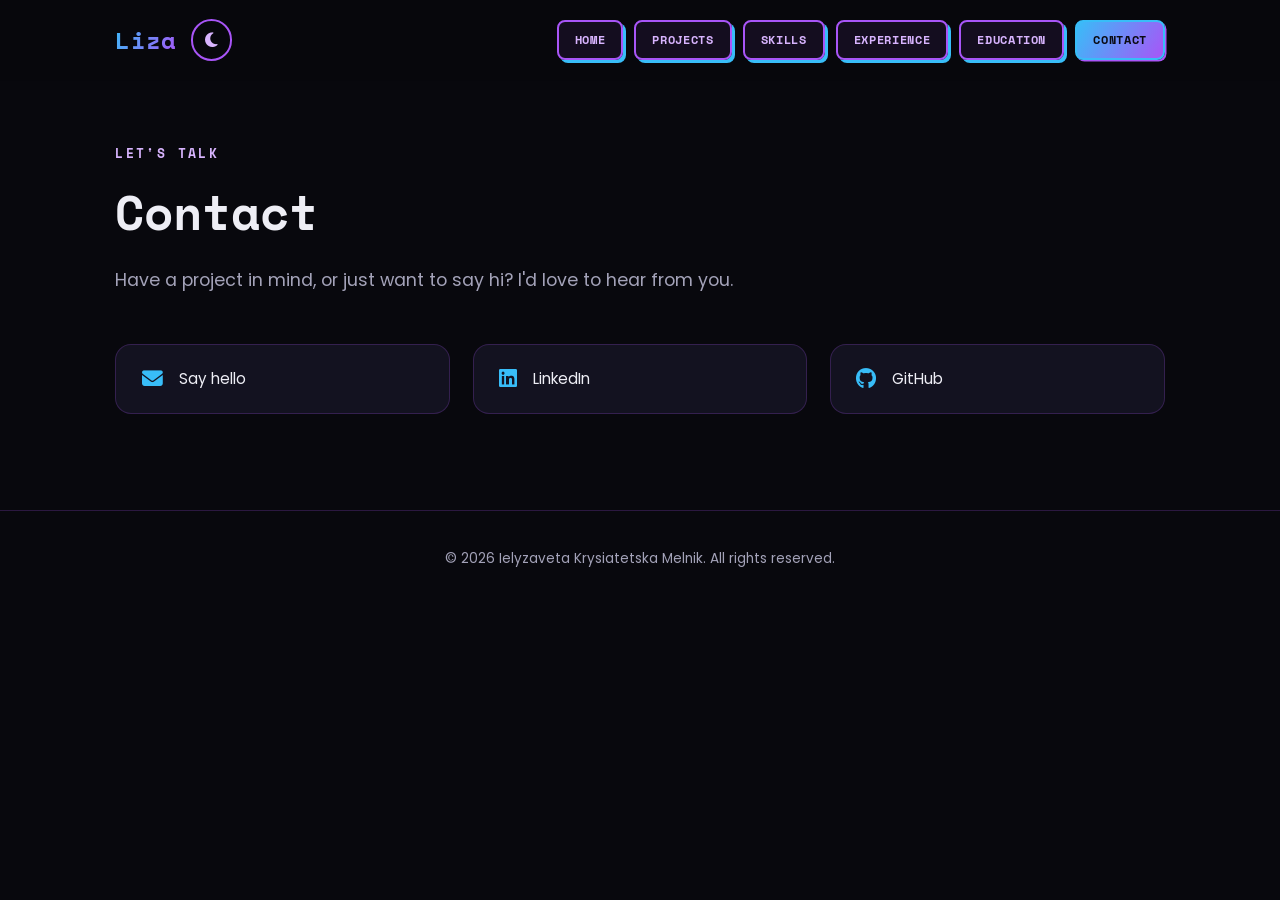
==== contact.html @ bd8b9e25 "Portfolio v1.0 done" ====
<!DOCTYPE html>
<html lang="en">
<head>
    <meta charset="UTF-8">
    <meta name="viewport" content="width=device-width, initial-scale=1.0">
    <script>
        (function(){
            try{
                if (localStorage.getItem("theme") === "light"){
                    document.documentElement.setAttribute("data-theme", "light");
                }
            } catch (e) {}
        })();
    </script>
    <title>Contact | Liza</title>
    <meta name="description" content="Get in touch with Ielyzaveta Krysiatetska Melnik.">
    <link rel="stylesheet" href="https://cdnjs.cloudflare.com/ajax/libs/font-awesome/6.5.2/css/all.min.css">
    <link rel="stylesheet" href="css/styles.css">
</head>
<body>
    <header id="siteHeader">
        <div class="header-left">
            <a href="index.html" class="logo">Liza</a>
            <button id="themeToggle" class="theme-toggle" type="button" aria-label="Toggle light/dark mode">
                <i class="fa-solid fa-moon"></i>
            </button>
        </div>

        <nav id="navMenu">
            <a href="index.html" class="nav-link">Home</a>
            <a href="projects.html" class="nav-link">Projects</a>
            <a href="skills.html" class="nav-link">Skills</a>
            <a href="experience.html" class="nav-link">Experience</a>
            <a href="education.html" class="nav-link">Education</a>
            <a href="contact.html" class="nav-link active">Contact</a>
        </nav>

        <button id="menuToggle" class="menu-toggle" type="button" aria-label="Toggle menu" aria-expanded="false" aria-controls="navMenu">
            <i class="fa-solid fa-bars"></i>
        </button>
    </header>

    <main>
        <section class="section">
            <div class="container">
                <p class="eyebrow reveal">Let's talk</p>
                <h2 class="section-title reveal">Contact</h2>
                <p class="section-subtitle reveal">Have a project in mind, or just want to say hi? I'd love to hear from you.</p>
                <div class="contact-grid">
                    <a class="contact-card reveal" href="mailto:elizaveta.kris@gmail.com">
                        <i class="fa-solid fa-envelope"></i>
                        <span>Say hello</span>
                    </a>
                    <a class="contact-card reveal" href="https://www.linkedin.com/in/liza-kris" target="_blank" rel="noopener noreferrer">
                        <i class="fa-brands fa-linkedin"></i>
                        <span>LinkedIn</span>
                    </a>
                    <a class="contact-card reveal" href="https://github.com/Pickles03" target="_blank" rel="noopener noreferrer">
                        <i class="fa-brands fa-github"></i>
                        <span>GitHub</span>
                    </a>
                </div>
            </div>
        </section>
    </main>

    <footer>
        <p>&copy; 2026 Ielyzaveta Krysiatetska Melnik. All rights reserved.</p>
    </footer>

    <script src="js/index.js" defer></script>
</body>
</html>
---- css/styles.css ----
@import url('https://fonts.googleapis.com/css2?family=Space+Mono:wght@400;700&family=Poppins:wght@300;400;500;600;700&display=swap');

:root{
    --bg: #08080d;
    --surface: #131220;
    --border: rgba(var(--purple-rgb), 0.22);
    --text: #eeeef5;
    --text-dim: #a3a2b8;
    --purple: #a855f7;
    --blue: #38bdf8;
    --purple-rgb: 168, 85, 247;
    --blue-rgb: 56, 189, 248;
    --accent: var(--purple);
    --accent-light: #d8b4fe;
    --max-width: 1200px;
}

:root[data-theme="light"]{
    --bg: #fdf6ec;
    --surface: #fffaf3;
    --border: rgba(0, 0, 0, 0.14);
    --text: #2b2530;
    --text-dim: #6b6275;
    --purple: #e0559c;
    --blue: #2b9cd8;
    --purple-rgb: 224, 85, 156;
    --blue-rgb: 43, 156, 216;
    --accent-light: #a3306c;
}

*{
    margin: 0;
    padding: 0;
    box-sizing: border-box;
    text-decoration: none;
    border: none;
    outline: none;
    font-family: 'Poppins', sans-serif;
}

h1, h2, h3, h4, h5, h6,
.logo, nav a, .btn, .eyebrow, .card-tag, .lang-name{
    font-family: 'Space Mono', monospace;
}

html{
    scroll-behavior: smooth;
}

body{
    background-color: var(--bg);
    color: var(--text);
    overflow-x: hidden;
    animation: pageFadeIn 0.6s ease;
}

@keyframes pageFadeIn{
    from{ opacity: 0; }
    to{ opacity: 1; }
}

img{
    max-width: 100%;
    display: block;
}

.container{
    max-width: var(--max-width);
    margin: 0 auto;
}

.grad-text{
    background: linear-gradient(120deg, var(--blue), var(--purple));
    -webkit-background-clip: text;
    background-clip: text;
    color: transparent;
}

/* ===== Header / Nav ===== */

header{
    position: fixed;
    top: 0;
    left: 0;
    width: 100%;
    padding: 1.2rem 9%;
    background-color: rgba(8, 8, 13, 0.55);
    backdrop-filter: blur(12px);
    -webkit-backdrop-filter: blur(12px);
    border-bottom: 1px solid transparent;
    display: flex;
    justify-content: space-between;
    align-items: center;
    z-index: 100;
    transition: 0.3s ease;
}

header.scrolled{
    background-color: rgba(8, 8, 13, 0.9);
    border-bottom: 1px solid var(--border);
}

.logo{
    font-size: 1.5rem;
    font-weight: 700;
    letter-spacing: 0.02rem;
    cursor: pointer;
    transition: 0.3s ease;
    background: linear-gradient(120deg, var(--blue), var(--purple));
    -webkit-background-clip: text;
    background-clip: text;
    color: transparent;
}

.logo:hover{
    transform: scale(1.05);
}

.header-left{
    display: flex;
    align-items: center;
    gap: 0.9rem;
}

.theme-toggle{
    display: inline-flex;
    align-items: center;
    justify-content: center;
    flex-shrink: 0;
    width: 2.6rem;
    height: 2.6rem;
    border-radius: 50%;
    border: 2px solid var(--purple);
    background-color: transparent;
    color: var(--accent-light);
    font-size: 1.05rem;
    cursor: pointer;
    transition: 0.2s ease;
}

.theme-toggle:hover{
    background-color: rgba(var(--purple-rgb), 0.15);
    transform: scale(1.08);
}

nav{
    display: flex;
    align-items: center;
    flex-wrap: wrap;
    gap: 0.7rem;
}

nav a{
    display: inline-block;
    font-size: 0.78rem;
    font-weight: 700;
    text-transform: uppercase;
    letter-spacing: 0.04rem;
    color: var(--accent-light);
    background-color: rgba(var(--purple-rgb), 0.08);
    border: 2px solid var(--purple);
    border-radius: 8px;
    padding: 0.55rem 1rem;
    box-shadow: 3px 3px 0 0 var(--blue);
    transition: transform 0.12s ease, box-shadow 0.12s ease, background-color 0.2s ease, color 0.2s ease;
}

nav a:hover{
    transform: translate(1.5px, 1.5px);
    box-shadow: 1.5px 1.5px 0 0 var(--blue);
    background-color: rgba(var(--purple-rgb), 0.18);
}

nav a:active{
    transform: translate(3px, 3px);
    box-shadow: 0 0 0 0 var(--blue);
}

nav a.active{
    background: linear-gradient(120deg, var(--blue), var(--purple));
    color: #0a0a12;
    border-color: var(--blue);
    box-shadow: 1.5px 1.5px 0 0 var(--purple);
}

.menu-toggle{
    display: none;
    background: transparent;
    color: var(--text);
    font-size: 1.6rem;
    cursor: pointer;
    z-index: 110;
}

/* ===== Buttons & Chips ===== */

.btn{
    display: inline-block;
    padding: 0.9rem 2.2rem;
    border-radius: 10px;
    font-size: 0.95rem;
    font-weight: 700;
    letter-spacing: 0.03rem;
    cursor: pointer;
    border: 2px solid var(--purple);
    box-shadow: 5px 5px 0 0 var(--blue);
    transition: transform 0.12s ease, box-shadow 0.12s ease, background-color 0.2s ease, color 0.2s ease;
}

.btn:hover{
    transform: translate(2.5px, 2.5px);
    box-shadow: 2.5px 2.5px 0 0 var(--blue);
}

.btn:active{
    transform: translate(5px, 5px);
    box-shadow: 0 0 0 0 var(--blue);
}

.btn-solid{
    background: linear-gradient(120deg, var(--purple), var(--blue));
    color: #0a0a12;
}

.btn-outline{
    color: var(--accent-light);
    background-color: rgba(var(--purple-rgb), 0.08);
}

.btn-outline:hover{
    background-color: rgba(var(--purple-rgb), 0.2);
}

.chip-row{
    display: flex;
    flex-wrap: wrap;
    gap: 0.6rem;
}

.chip{
    font-size: 0.8rem;
    font-weight: 500;
    color: var(--accent-light);
    background-color: rgba(var(--purple-rgb), 0.12);
    border: 1px solid var(--border);
    border-radius: 2rem;
    padding: 0.35rem 0.9rem;
}

/* ===== Sections (shared) ===== */

.section{
    padding: 6rem 9%;
}

main > .section:first-child{
    padding-top: 9rem;
}

.eyebrow{
    color: var(--accent-light);
    font-weight: 700;
    letter-spacing: 0.15rem;
    text-transform: uppercase;
    font-size: 0.8rem;
    margin-bottom: 0.8rem;
}

.section-title{
    font-size: clamp(2rem, 1.5rem + 2vw, 3rem);
    font-weight: 700;
    margin-bottom: 1.2rem;
}

.section-subtitle{
    color: var(--text-dim);
    font-size: 1.1rem;
    max-width: 40rem;
    margin-bottom: 3rem;
    line-height: 1.7;
}

.card{
    background-color: var(--surface);
    border: 1px solid var(--border);
    border-radius: 1.2rem;
    padding: 2rem;
    transition: 0.3s ease;
}

.card:hover{
    transform: translateY(-6px);
    border-color: var(--purple);
    box-shadow: 0 15px 35px rgba(0, 0, 0, 0.4);
}

.reveal{
    opacity: 0;
    transform: translateY(36px);
}

@media (prefers-reduced-motion: reduce){
    .reveal,
    .timeline-content{
        opacity: 1 !important;
        transform: none !important;
        filter: none !important;
        transition: none !important;
    }

    body{
        animation: none;
    }

    .home-img::before,
    .home-img::after{
        animation: none;
    }

    .home-img,
    .home-content > *{
        opacity: 1 !important;
        transform: none !important;
        animation: none !important;
    }
}

/* ===== Home ===== */

.home{
    min-height: 100vh;
    display: flex;
    align-items: center;
    padding: 8rem 9% 5rem;
    background:
        radial-gradient(ellipse 55% 45% at 85% 15%, rgba(var(--blue-rgb), 0.14), transparent),
        radial-gradient(ellipse 55% 45% at 10% 85%, rgba(var(--purple-rgb), 0.14), transparent),
        var(--bg);
}

.home-container{
    display: flex;
    align-items: center;
    justify-content: center;
    gap: 6rem;
    width: 100%;
}

@keyframes heroRise{
    from{ opacity: 0; transform: translateY(28px); }
    to{ opacity: 1; transform: translateY(0); }
}

.home-img{
    opacity: 0;
    animation: heroRise 0.8s ease forwards;
    flex-shrink: 0;
    position: relative;
    width: 27vw;
    max-width: 420px;
    min-width: 260px;
    aspect-ratio: 1 / 1;
}

.home-img::before{
    content: "";
    position: absolute;
    inset: -8px;
    border-radius: 50%;
    background: conic-gradient(from 0deg, var(--blue), var(--purple), var(--blue));
    filter: blur(2px);
    animation: ringSpin 8s linear infinite;
}

.home-img::after{
    content: "";
    position: absolute;
    inset: -36px;
    border-radius: 50%;
    background: radial-gradient(circle, rgba(var(--purple-rgb), 0.45), rgba(var(--blue-rgb), 0.18) 45%, transparent 65%);
    z-index: -1;
    animation: glowPulse 3.5s ease-in-out infinite;
}

.home-img:hover::after{
    animation-play-state: paused;
    opacity: 1;
    transform: scale(1.22);
}

.home-img img{
    position: relative;
    width: 100%;
    height: 100%;
    aspect-ratio: 1 / 1;
    object-fit: cover;
    object-position: center 20%;
    border-radius: 50%;
    box-shadow: 0 0 0 6px var(--bg);
    transition: 0.3s ease;
}

.home-img:hover img{
    box-shadow: 0 0 0 6px var(--bg), 0 0 40px rgba(var(--purple-rgb), 0.5);
}

@keyframes ringSpin{
    to{
        transform: rotate(360deg);
    }
}

@keyframes glowPulse{
    0%, 100%{
        opacity: 0.4;
        transform: scale(1);
    }
    50%{
        opacity: 1;
        transform: scale(1.22);
    }
}

.home-content > *{
    opacity: 0;
    animation: heroRise 0.7s ease forwards;
}

.home-content > *:nth-child(1){ animation-delay: 0.1s; }
.home-content > *:nth-child(2){ animation-delay: 0.2s; }
.home-content > *:nth-child(3){ animation-delay: 0.3s; }
.home-content > *:nth-child(4){ animation-delay: 0.4s; }
.home-content > *:nth-child(5){ animation-delay: 0.5s; }
.home-content > *:nth-child(6){ animation-delay: 0.6s; }

.home-content h1{
    font-family: 'Space Mono', monospace;
    font-size: clamp(2.2rem, 1.5rem + 2.8vw, 3.6rem);
    font-weight: 700;
    line-height: 1.25;
}

.home-content h4{
    font-family: 'Poppins', sans-serif;
    color: var(--text-dim);
    font-weight: 400;
    font-size: 1.1rem;
    margin-top: 0.5rem;
}

.home-content p{
    font-size: 1.05rem;
    color: var(--text-dim);
    max-width: 34rem;
    margin: 1.5rem 0;
    line-height: 1.8;
}

.cta-group{
    display: flex;
    flex-wrap: wrap;
    gap: 1.4rem;
    margin-bottom: 2.2rem;
}

.social-icons{
    display: flex;
    gap: 1rem;
}

.social-icons a{
    display: inline-flex;
    justify-content: center;
    align-items: center;
    width: 3rem;
    height: 3rem;
    background-color: transparent;
    border: 2px solid var(--purple);
    font-size: 1.2rem;
    border-radius: 50%;
    transition: 0.2s ease;
    color: var(--accent-light);
}

.social-icons a:hover{
    color: white;
    transform: scale(1.12) translateY(-4px);
    background-color: var(--purple);
    box-shadow: 0 0 25px rgba(var(--purple-rgb), 0.5);
}

.typing-text{
    font-family: 'Space Mono', monospace;
    font-size: clamp(1.2rem, 1rem + 1.1vw, 1.7rem);
    font-weight: 700;
    min-height: 1.6em;
    margin-top: 0.8rem;
}

#typedWord{
    position: relative;
    color: var(--blue);
}

#typedWord::after{
    content: "";
    position: absolute;
    top: 0.1em;
    right: -6px;
    width: 3px;
    height: 1em;
    background-color: var(--blue);
    animation: blinkCursor 0.8s steps(1) infinite;
}

@keyframes blinkCursor{
    0%, 50%{ opacity: 1; }
    51%, 100%{ opacity: 0; }
}

/* ===== Projects ===== */

.projects-grid{
    display: grid;
    grid-template-columns: repeat(auto-fit, minmax(280px, 1fr));
    gap: 2rem;
}

.projects-grid .project-card:nth-child(1){ transition-delay: 0s; }
.projects-grid .project-card:nth-child(2){ transition-delay: 0.12s; }
.projects-grid .project-card:nth-child(3){ transition-delay: 0.24s; }

.project-carousel{
    position: relative;
    aspect-ratio: 16 / 10;
    border: 1px dashed var(--border);
    border-radius: 0.8rem;
    background-color: rgba(var(--purple-rgb), 0.04);
    overflow: hidden;
    margin-bottom: 1.6rem;
}

.carousel-track{
    display: flex;
    height: 100%;
    transition: transform 0.45s ease;
}

.carousel-slide{
    flex: 0 0 100%;
    display: flex;
    flex-direction: column;
    align-items: center;
    justify-content: center;
    gap: 0.6rem;
    color: var(--text-dim);
    font-size: 0.8rem;
}

.carousel-slide i{
    font-size: 1.8rem;
    color: var(--purple);
    opacity: 0.6;
}

.carousel-btn{
    position: absolute;
    top: 50%;
    transform: translateY(-50%);
    display: flex;
    align-items: center;
    justify-content: center;
    width: 2.2rem;
    height: 2.2rem;
    border-radius: 50%;
    background-color: rgba(0, 0, 0, 0.35);
    color: #fff;
    font-size: 0.85rem;
    cursor: pointer;
    transition: background-color 0.2s ease;
}

.carousel-btn:hover{
    background-color: rgba(0, 0, 0, 0.55);
}

.carousel-btn.prev{ left: 0.7rem; }
.carousel-btn.next{ right: 0.7rem; }

.carousel-dots{
    position: absolute;
    bottom: 0.8rem;
    left: 50%;
    transform: translateX(-50%);
    display: flex;
    gap: 0.4rem;
}

.dot{
    width: 6px;
    height: 6px;
    border-radius: 50%;
    background-color: rgba(var(--purple-rgb), 0.35);
    cursor: pointer;
    transition: background-color 0.2s ease, transform 0.2s ease;
}

.dot.active{
    background-color: var(--purple);
    transform: scale(1.3);
}

.project-card h3{
    font-family: 'Space Mono', monospace;
    font-size: clamp(1.6rem, 1.2rem + 1.6vw, 2.2rem);
    font-weight: 700;
    line-height: 1.15;
    margin-bottom: 1.1rem;
}

.card-tag{
    display: inline-block;
    font-size: 0.72rem;
    font-weight: 700;
    letter-spacing: 0.05rem;
    text-transform: uppercase;
    color: var(--accent-light);
    margin-bottom: 0.6rem;
}

.details-toggle{
    display: inline-flex;
    align-items: center;
    gap: 0.5rem;
    margin-top: 1.4rem;
    background: none;
    cursor: pointer;
    color: var(--blue);
    font-family: 'Space Mono', monospace;
    font-size: 0.8rem;
    font-weight: 700;
    text-transform: uppercase;
    letter-spacing: 0.04rem;
}

.details-toggle:hover{
    color: var(--accent-light);
}

.details-toggle i{
    font-size: 0.7rem;
    transition: transform 0.3s ease;
}

.details-toggle[aria-expanded="true"] i{
    transform: rotate(180deg);
}

.details-panel{
    display: grid;
    grid-template-rows: 0fr;
    transition: grid-template-rows 0.35s ease;
}

.details-panel.open{
    grid-template-rows: 1fr;
}

.details-inner{
    overflow: hidden;
}

.details-inner p{
    color: var(--text-dim);
    font-size: 0.95rem;
    line-height: 1.7;
    margin-top: 1rem;
}

.card-link{
    display: flex;
    width: fit-content;
    align-items: center;
    gap: 0.5rem;
    margin-top: 1.1rem;
    font-weight: 600;
    color: var(--blue);
    font-size: 0.9rem;
}

.card-link:hover{
    color: var(--accent-light);
}

/* ===== Skills ===== */

.skills-grid{
    display: grid;
    grid-template-columns: repeat(auto-fit, minmax(240px, 1fr));
    gap: 2rem;
    margin-bottom: 3.5rem;
}

.skills-grid .skill-group:nth-child(1){ transition-delay: 0s; }
.skills-grid .skill-group:nth-child(2){ transition-delay: 0.1s; }
.skills-grid .skill-group:nth-child(3){ transition-delay: 0.2s; }
.skills-grid .skill-group:nth-child(4){ transition-delay: 0.3s; }

.skill-group h3{
    font-size: 1rem;
    font-weight: 700;
    margin-bottom: 1.1rem;
    display: flex;
    align-items: center;
    gap: 0.6rem;
    color: var(--accent-light);
}

.languages{
    border-top: 1px solid var(--border);
    padding-top: 2.8rem;
}

.languages h3{
    font-size: 1rem;
    font-weight: 700;
    margin-bottom: 1.5rem;
    display: flex;
    align-items: center;
    gap: 0.6rem;
    color: var(--accent-light);
}

.lang-grid{
    display: grid;
    grid-template-columns: repeat(auto-fit, minmax(220px, 1fr));
    gap: 1rem;
}

.lang-item{
    display: flex;
    flex-direction: column;
    gap: 0.4rem;
    align-items: flex-start;
    background-color: var(--surface);
    border: 1px solid var(--border);
    border-radius: 0.7rem;
    padding: 0.9rem 1.2rem;
    font-size: 0.9rem;
}

.lang-name{
    font-weight: 700;
    font-size: 0.85rem;
}

.lang-level{
    color: var(--text-dim);
}

/* ===== Experience (timeline) ===== */

.timeline{
    position: relative;
    padding-left: 2.4rem;
    border-left: 2px solid var(--border);
}

.timeline-item{
    position: relative;
    margin-bottom: 3.2rem;
}

.timeline-item:last-child{
    margin-bottom: 0;
}

.timeline-content{
    opacity: 0.3;
    filter: blur(1px);
    transform: translateY(24px);
    transition: opacity 0.6s ease, transform 0.6s ease, filter 0.6s ease;
}

.timeline-content.in-focus{
    opacity: 1;
    filter: blur(0);
    transform: translateY(0);
}

.timeline-dot{
    position: absolute;
    left: -2.71rem;
    top: 0.3rem;
    width: 0.9rem;
    height: 0.9rem;
    border-radius: 50%;
    background-color: var(--blue);
    box-shadow: 0 0 0 4px rgba(var(--blue-rgb), 0.2);
}

.timeline-date{
    display: inline-block;
    font-family: 'Space Mono', monospace;
    font-size: 0.8rem;
    font-weight: 700;
    color: var(--blue);
    margin-bottom: 0.6rem;
}

.timeline-content h3{
    font-size: 1.2rem;
    font-weight: 700;
}

.role-type{
    font-family: 'Poppins', sans-serif;
    font-size: 0.85rem;
    font-weight: 500;
    color: var(--text-dim);
}

.timeline-org{
    color: var(--text-dim);
    font-weight: 500;
    margin: 0.3rem 0 0.9rem;
}

.timeline-content ul{
    list-style: none;
    display: flex;
    flex-direction: column;
    gap: 0.6rem;
}

.timeline-content li{
    position: relative;
    padding-left: 1.2rem;
    color: var(--text-dim);
    font-size: 0.95rem;
    line-height: 1.7;
}

.timeline-content li::before{
    content: "";
    position: absolute;
    left: 0;
    top: 0.65em;
    width: 6px;
    height: 6px;
    border-radius: 50%;
    background-color: var(--purple);
}

/* ===== Spotlight scroll (Projects & Experience, desktop/tablet-landscape only) ===== */

.spotlight-hint{
    display: none;
    color: var(--text-dim);
    font-size: 0.85rem;
    font-style: italic;
    margin-bottom: 1.5rem;
}

.spotlight-progress{
    display: none;
}

.spotlight-scroll.spotlight-active .spotlight-progress{
    display: block;
    position: absolute;
    bottom: 2rem;
    left: 50%;
    transform: translateX(-50%);
    font-family: 'Space Mono', monospace;
    font-size: 0.8rem;
    letter-spacing: 0.08rem;
    color: var(--text-dim);
}

.spotlight-scroll.spotlight-active{
    height: calc(var(--panel-count, 1) * 100vh);
}

.spotlight-scroll.spotlight-active .spotlight-stage{
    position: sticky;
    top: 0;
    height: 100vh;
    display: flex;
    align-items: center;
    justify-content: center;
    overflow: hidden;
}

.spotlight-scroll.spotlight-active .spotlight-panel{
    position: absolute;
    inset: 0;
    margin: auto;
    height: fit-content;
    max-height: 82vh;
    overflow: auto;
    transition: none;
}

.spotlight-scroll.spotlight-active .project-card.spotlight-panel{
    width: min(90vw, 560px);
}

.spotlight-scroll.spotlight-active .timeline-item.spotlight-panel{
    width: min(90vw, 680px);
}

.spotlight-scroll.spotlight-active .edu-card.spotlight-panel{
    width: min(90vw, 420px);
    text-align: center;
}

.spotlight-scroll.spotlight-active .edu-card.spotlight-panel i{
    font-size: 2.4rem;
}

.spotlight-scroll.spotlight-active .timeline{
    border-left: none;
    padding-left: 0;
}

.spotlight-scroll.spotlight-active .timeline-dot{
    display: none;
}

.spotlight-scroll.spotlight-active .timeline-content{
    opacity: 1 !important;
    filter: none !important;
    transform: none !important;
}

/* ===== Education ===== */

.education-grid{
    display: grid;
    grid-template-columns: repeat(auto-fit, minmax(240px, 1fr));
    gap: 1.6rem;
}

.education-grid .edu-card:nth-child(1){ transition-delay: 0s; }
.education-grid .edu-card:nth-child(2){ transition-delay: 0.1s; }
.education-grid .edu-card:nth-child(3){ transition-delay: 0.2s; }
.education-grid .edu-card:nth-child(4){ transition-delay: 0.3s; }

.edu-card{
    background-color: var(--surface);
    border: 1px solid var(--border);
    border-radius: 1rem;
    padding: 1.9rem;
    transition: 0.3s ease;
}

.edu-card:hover{
    border-color: var(--purple);
    transform: translateY(-4px);
}

.edu-card i{
    font-size: 1.4rem;
    color: var(--blue);
    margin-bottom: 0.9rem;
}

.edu-card h3{
    font-size: 1.05rem;
    font-weight: 700;
    margin-bottom: 0.5rem;
}

.edu-org{
    color: var(--text-dim);
    font-size: 0.9rem;
}

.edu-date{
    font-family: 'Space Mono', monospace;
    color: var(--accent-light);
    font-size: 0.8rem;
    margin-top: 0.7rem;
}

/* ===== Contact ===== */

.contact-grid{
    display: grid;
    grid-template-columns: repeat(auto-fit, minmax(240px, 1fr));
    gap: 1.4rem;
}

.contact-grid .contact-card:nth-child(1){ transition-delay: 0s; }
.contact-grid .contact-card:nth-child(2){ transition-delay: 0.1s; }
.contact-grid .contact-card:nth-child(3){ transition-delay: 0.2s; }

.contact-card{
    display: flex;
    align-items: center;
    gap: 1rem;
    background-color: var(--surface);
    border: 1px solid var(--border);
    border-radius: 1rem;
    padding: 1.4rem 1.6rem;
    color: var(--text);
    font-size: 0.95rem;
    transition: 0.3s ease;
    word-break: break-word;
}

.contact-card i{
    font-size: 1.3rem;
    color: var(--blue);
    flex-shrink: 0;
}

.contact-card:hover{
    border-color: var(--purple);
    transform: translateY(-4px);
    box-shadow: 0 10px 25px rgba(0, 0, 0, 0.35);
}

/* ===== Footer ===== */

footer{
    text-align: center;
    padding: 2.4rem 9%;
    border-top: 1px solid var(--border);
    color: var(--text-dim);
    font-size: 0.85rem;
}

/* ===== Light theme ===== */

:root[data-theme="light"] header{
    background-color: rgba(253, 246, 236, 0.7);
}

:root[data-theme="light"] header.scrolled{
    background-color: rgba(253, 246, 236, 0.92);
}

:root[data-theme="light"] .theme-toggle{
    border-color: #1a1a1a;
    color: #1a1a1a;
}

:root[data-theme="light"] .theme-toggle:hover{
    background-color: rgba(0, 0, 0, 0.06);
}

:root[data-theme="light"] nav a,
:root[data-theme="light"] .btn{
    border-color: #1a1a1a;
    border-style: solid;
}

:root[data-theme="light"] nav a{
    box-shadow: 3px 3px 0 0 #1a1a1a;
    border-radius: 10px 4px 12px 5px / 8px 12px 5px 10px;
}

:root[data-theme="light"] nav a:hover{
    box-shadow: 1.5px 1.5px 0 0 #1a1a1a;
}

:root[data-theme="light"] nav a:active{
    box-shadow: 0 0 0 0 #1a1a1a;
}

:root[data-theme="light"] nav a.active{
    border-color: #1a1a1a;
    box-shadow: 1.5px 1.5px 0 0 #1a1a1a;
    color: #fffaf3;
}

:root[data-theme="light"] .btn{
    box-shadow: 5px 5px 0 0 #1a1a1a;
    border-radius: 14px 5px 16px 6px / 10px 16px 6px 14px;
}

:root[data-theme="light"] .btn:hover{
    box-shadow: 2.5px 2.5px 0 0 #1a1a1a;
}

:root[data-theme="light"] .btn:active{
    box-shadow: 0 0 0 0 #1a1a1a;
}

/* ===== Reveal-on-scroll timing =====
   Placed after every card-type's own `transition` rule (.card, .edu-card,
   .contact-card) so this consistently wins the cascade (equal specificity,
   later source order) instead of being overridden by their hover-transition
   shorthand on elements that carry both classes. */

.reveal{
    transition: opacity 0.8s ease, transform 0.8s ease;
}

.reveal.is-visible{
    opacity: 1;
    transform: translateY(0);
}

.eyebrow.reveal + .section-title.reveal{
    transition-delay: 0.1s;
}

.section-title.reveal + .section-subtitle.reveal{
    transition-delay: 0.2s;
}

/* ===== Responsive ===== */

@media (max-width: 1180px){
    nav{
        position: fixed;
        top: 0;
        right: 0;
        height: 100vh;
        width: min(75vw, 320px);
        flex-direction: column;
        flex-wrap: nowrap;
        justify-content: center;
        align-items: stretch;
        gap: 0.9rem;
        padding: 2rem 2.4rem;
        overflow-y: auto;
        background-color: var(--surface);
        border-left: 1px solid var(--border);
        transform: translateX(100%);
        transition: transform 0.35s ease;
    }

    nav.active{
        transform: translateX(0);
    }

    nav a{
        text-align: center;
        font-size: 0.95rem;
        padding: 0.8rem 1rem;
    }

    .menu-toggle{
        display: block;
    }
}

@media (max-width: 995px){
    .home-container{
        flex-direction: column;
        text-align: center;
        gap: 3rem;
    }

    .home-content p{
        margin-left: auto;
        margin-right: auto;
    }

    .cta-group,
    .social-icons{
        justify-content: center;
    }

    .home-img{
        width: 55vw;
        max-width: 300px;
    }
}

@media (max-width: 640px){
    header{
        padding: 1.1rem 6%;
    }

    .home{
        padding: 7rem 6% 4rem;
    }

    .section{
        padding: 4.5rem 6%;
    }

    main > .section:first-child{
        padding-top: 7.5rem;
    }

    .timeline{
        padding-left: 1.6rem;
    }

    .timeline-dot{
        left: -1.9rem;
    }

    .cta-group,
    .social-icons{
        width: 100%;
    }

    .btn{
        flex: 1;
        text-align: center;
    }
}
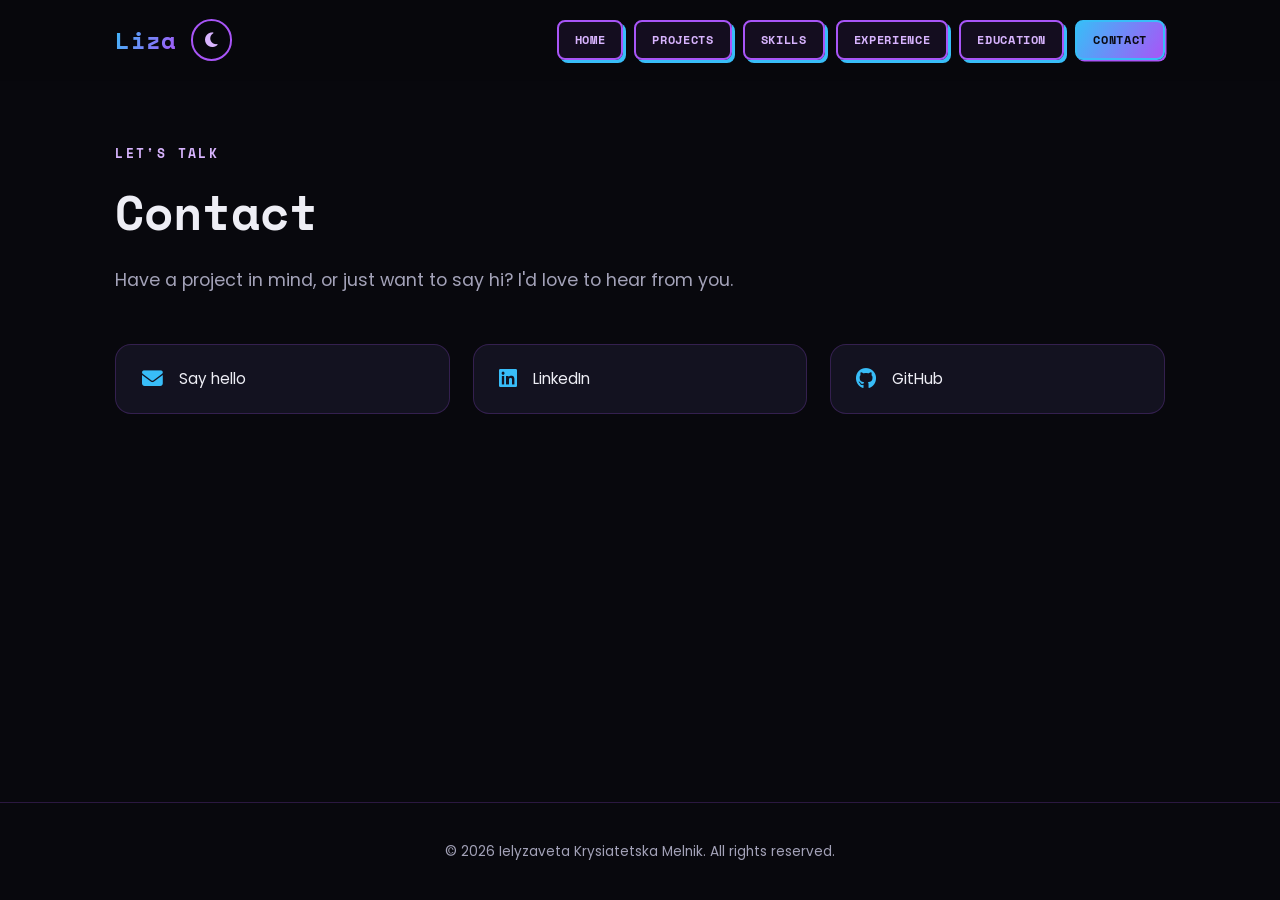
==== commit 71a47b39: "Added favicons" ====
--- a/contact.html
+++ b/contact.html
@@ -14,6 +14,7 @@
     </script>
     <title>Contact | Liza</title>
     <meta name="description" content="Get in touch with Ielyzaveta Krysiatetska Melnik.">
+    <link rel="icon" type="image/svg+xml" href="favicon-contact.svg">
     <link rel="stylesheet" href="https://cdnjs.cloudflare.com/ajax/libs/font-awesome/6.5.2/css/all.min.css">
     <link rel="stylesheet" href="css/styles.css">
 </head>
--- a/css/styles.css
+++ b/css/styles.css
@@ -48,10 +48,17 @@
 }
 
 body{
+    display: flex;
+    flex-direction: column;
+    min-height: 100vh;
     background-color: var(--bg);
     color: var(--text);
     overflow-x: hidden;
     animation: pageFadeIn 0.6s ease;
+}
+
+main{
+    flex: 1;
 }
 
 @keyframes pageFadeIn{
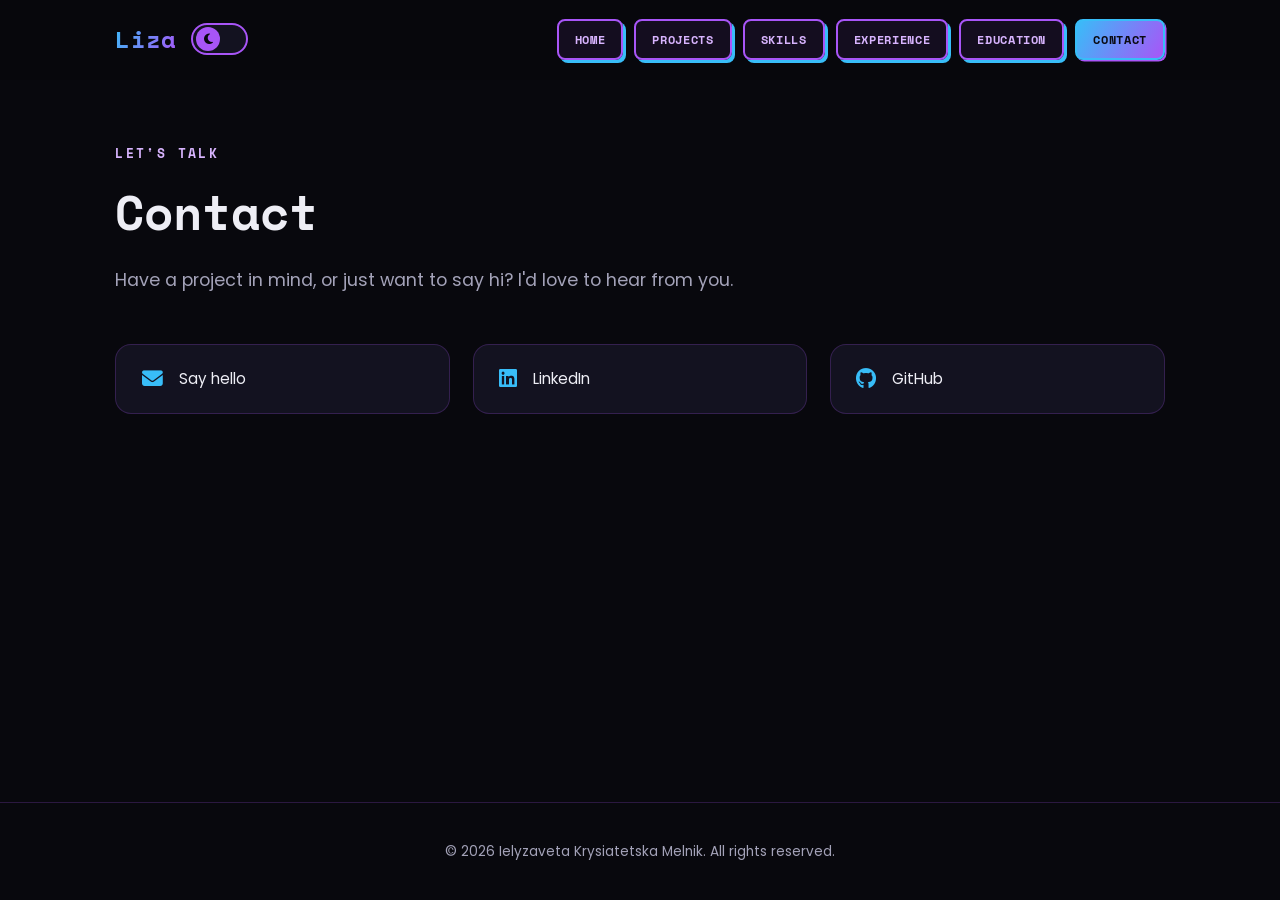
==== commit c6fc4bc8: "Bug fixes, toggle button" ====
--- a/contact.html
+++ b/contact.html
@@ -22,8 +22,8 @@
     <header id="siteHeader">
         <div class="header-left">
             <a href="index.html" class="logo">Liza</a>
-            <button id="themeToggle" class="theme-toggle" type="button" aria-label="Toggle light/dark mode">
-                <i class="fa-solid fa-moon"></i>
+            <button id="themeToggle" class="theme-toggle" type="button" role="switch" aria-checked="false" aria-label="Toggle light/dark mode">
+                <span class="theme-toggle-knob"><i class="fa-solid fa-moon"></i></span>
             </button>
         </div>
 
--- a/css/styles.css
+++ b/css/styles.css
@@ -132,22 +132,58 @@
 .theme-toggle{
     display: inline-flex;
     align-items: center;
+    flex-shrink: 0;
+    width: 3.6rem;
+    height: 2rem;
+    padding: 0.2rem;
+    border-radius: 999px;
+    border: 2px solid var(--purple);
+    background-color: var(--surface);
+    cursor: pointer;
+    transition: border-color 0.2s ease, background-color 0.2s ease;
+}
+
+.theme-toggle:hover{
+    border-color: var(--accent-light);
+}
+
+.theme-toggle-knob{
+    display: inline-flex;
+    align-items: center;
     justify-content: center;
-    flex-shrink: 0;
-    width: 2.6rem;
-    height: 2.6rem;
+    width: 1.5rem;
+    height: 1.5rem;
     border-radius: 50%;
-    border: 2px solid var(--purple);
-    background-color: transparent;
+    background-color: var(--purple);
+    color: var(--bg);
+    font-size: 0.75rem;
+    transform: translateX(0);
+    transition: transform 0.25s ease, background-color 0.2s ease, color 0.2s ease, border-color 0.2s ease;
+}
+
+.theme-toggle-knob i{
+    display: block;
+    line-height: 1;
+}
+
+.theme-toggle-knob svg{
+    display: block;
+    width: 1em;
+    height: 1em;
+}
+
+:root[data-theme="light"] .theme-toggle{
+    border-color: var(--accent-light);
+}
+
+:root[data-theme="light"] .theme-toggle:hover{
+    border-color: var(--purple);
+}
+
+:root[data-theme="light"] .theme-toggle-knob{
+    transform: translateX(1.45rem);
+    background-color: rgba(var(--purple-rgb), 0.12);
     color: var(--accent-light);
-    font-size: 1.05rem;
-    cursor: pointer;
-    transition: 0.2s ease;
-}
-
-.theme-toggle:hover{
-    background-color: rgba(var(--purple-rgb), 0.15);
-    transform: scale(1.08);
 }
 
 nav{
@@ -505,17 +541,15 @@
 }
 
 #typedWord{
-    position: relative;
     color: var(--blue);
 }
 
-#typedWord::after{
-    content: "";
-    position: absolute;
-    top: 0.1em;
-    right: -6px;
+.typed-cursor{
+    display: inline-block;
     width: 3px;
     height: 1em;
+    margin-left: 2px;
+    vertical-align: -0.15em;
     background-color: var(--blue);
     animation: blinkCursor 0.8s steps(1) infinite;
 }
@@ -547,6 +581,21 @@
     margin-bottom: 1.6rem;
 }
 
+.project-carousel[data-carousel]{
+    aspect-ratio: 16 / 9;
+    border: none;
+    background: #000;
+    border-radius: 1rem;
+    box-shadow: 0 14px 34px rgba(0, 0, 0, 0.45);
+}
+
+.project-carousel.portrait{
+    aspect-ratio: 9 / 19.5;
+    width: 260px;
+    max-width: 72%;
+    margin: 0 auto 1.6rem;
+}
+
 .carousel-track{
     display: flex;
     height: 100%;
@@ -562,6 +611,17 @@
     gap: 0.6rem;
     color: var(--text-dim);
     font-size: 0.8rem;
+}
+
+.project-carousel.portrait .carousel-slide{
+    height: 100%;
+}
+
+.carousel-slide img,
+.carousel-slide video{
+    width: 100%;
+    height: 100%;
+    object-fit: contain;
 }
 
 .carousel-slide i{
@@ -913,6 +973,10 @@
     width: min(90vw, 560px);
 }
 
+.spotlight-scroll.spotlight-active .project-card.vertical-project{
+    width: min(90vw, 460px);
+}
+
 .spotlight-scroll.spotlight-active .timeline-item.spotlight-panel{
     width: min(90vw, 680px);
 }
@@ -1047,15 +1111,6 @@
 
 :root[data-theme="light"] header.scrolled{
     background-color: rgba(253, 246, 236, 0.92);
-}
-
-:root[data-theme="light"] .theme-toggle{
-    border-color: #1a1a1a;
-    color: #1a1a1a;
-}
-
-:root[data-theme="light"] .theme-toggle:hover{
-    background-color: rgba(0, 0, 0, 0.06);
 }
 
 :root[data-theme="light"] nav a,
